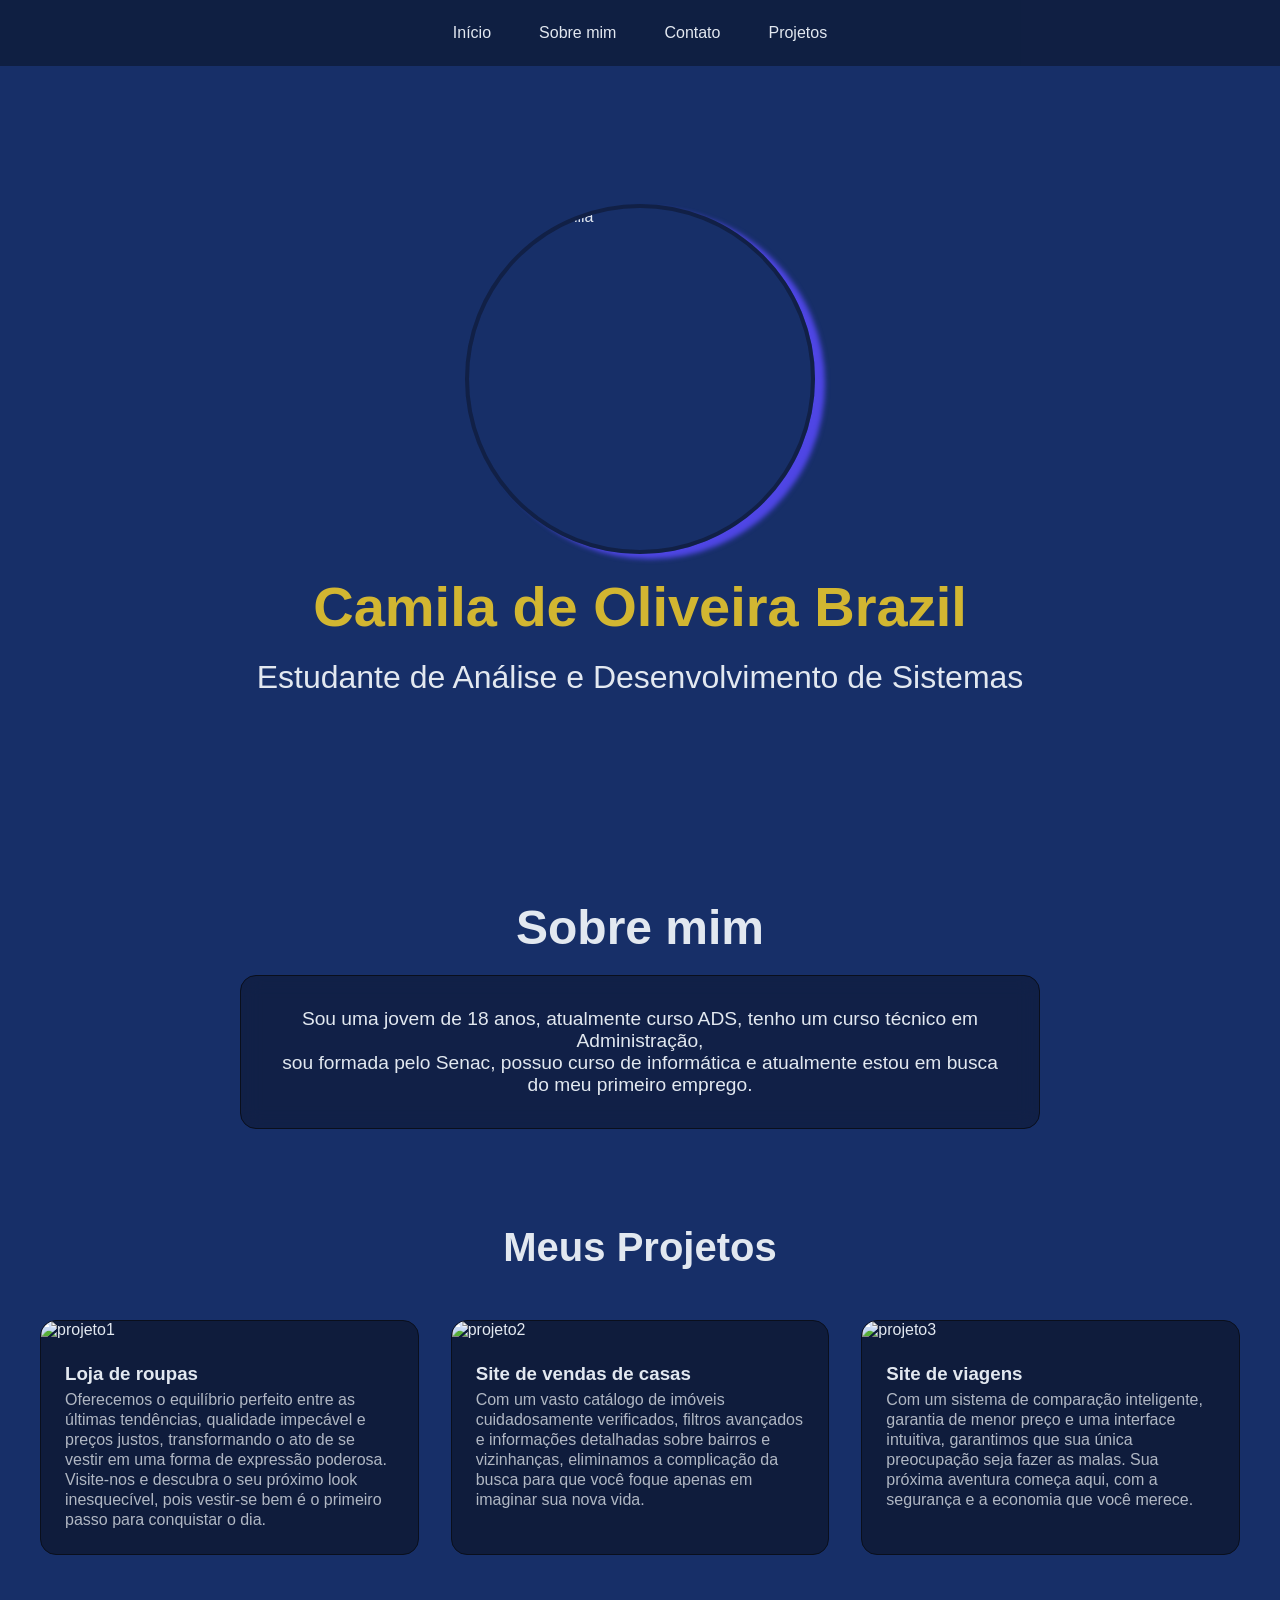
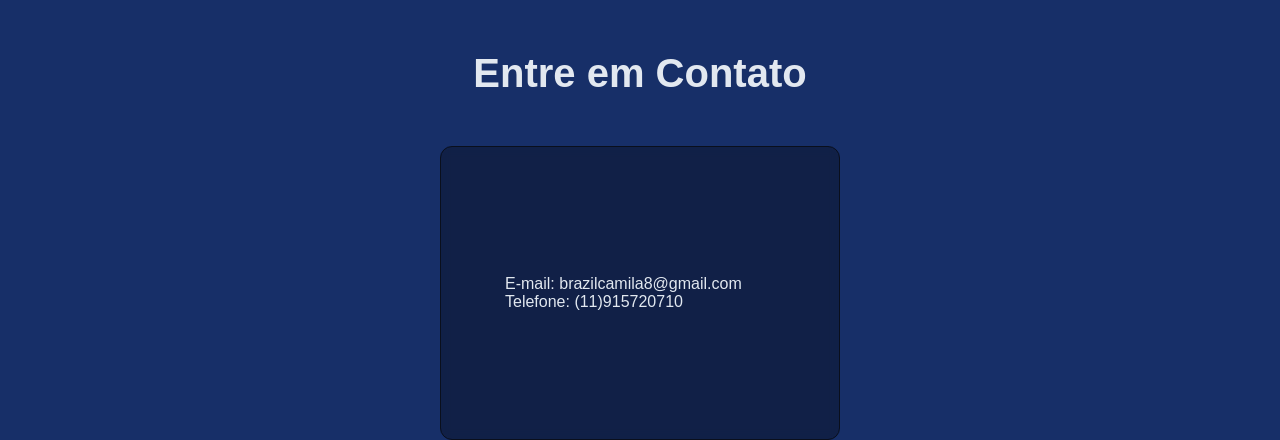
==== index.html @ e8c497ce "Add files via upload" ====
<!DOCTYPE html>
<html lang="pt-br">
<head>
    <meta charset="UTF-8">
    <meta name="viewport" content="width=device-width, initial-scale=1.0">
    <title>Portifólio</title>
    <link rel="stylesheet" href="style.css">
</head>

<body>
    <nav class="navegacao">
        <ul class="menu">
            <li>
                <a href="#inicio" class="menuLink">Início</a>
            </li>
            <li>
                <a href="#sobremim" class="menuLink">Sobre mim</a>
            </li>
            <li>
                <a href="#contato" class="menuLink">Contato</a>
            </li>
            <li>
                <a href="#projetos" class="menuLink">Projetos</a>
            </li>
        </ul>

    </nav>
    <main id="inicio" class="cabecalho">
            <img src="img1/camilavv.jpeg" alt="Foto de Camila" class="foto_perfil">
            <h1>Camila de Oliveira Brazil</h1>
            <p class="cabecalhosub">Estudante de Análise e Desenvolvimento de Sistemas</p>
    </main>

    <section id="sobremim" class="sobremim">
        <h2 class="sobretitulo">Sobre mim</h2>
        <div class="sobre-caixa">
            <p class="sobre-paragrafo">
                Sou uma jovem de 18 anos, atualmente curso ADS, tenho um curso técnico em Administração, <br> 
                sou formada pelo Senac, possuo curso de informática e atualmente estou em busca do meu primeiro emprego.
            </p>
        </div>
    </section>

    <section id="projetos" class="projetos">
        <h2 class="projetos-titulo">Meus Projetos</h2>
        <div class="projetos-caixa">

            <div class="projetos-card">
                <img src="img1/lojaroupa.jpg" alt="projeto1" class="projetos-imagem">
                <div class="caixa-textos-projetos">
                 <h3 class="inf-projetos">Loja de roupas</h3>
                 <p class="paragrafo-projetos">Oferecemos o equilíbrio perfeito entre as últimas tendências, qualidade impecável e preços justos, transformando o ato de se vestir em uma forma de expressão poderosa. Visite-nos e descubra o seu próximo look inesquecível, pois vestir-se bem é o primeiro passo para conquistar o dia.</p>
                </div>
            </div>

            <div class="projetos-card">
                <img src="img1/lojacasav.jpg" alt="projeto2" class="projetos-imagem">
                <div class="caixa-textos-projetos">
                 <h3 class="inf-projetos">Site de vendas de casas</h3>
                 <p class="paragrafo-projetos">Com um vasto catálogo de imóveis cuidadosamente verificados, filtros avançados e informações detalhadas sobre bairros e vizinhanças, eliminamos a complicação da busca para que você foque apenas em imaginar sua nova vida.</p>
                </div>
            </div>

            <div class="projetos-card">
                <img src="img1/viagem.jpg" alt="projeto3" class="projetos-imagem">
                <div class="caixa-textos-projetos">
                 <h3 class="inf-projetos">Site de viagens</h3>
                 <p class="paragrafo-projetos"> Com um sistema de comparação inteligente, garantia de menor preço e uma interface intuitiva, garantimos que sua única preocupação seja fazer as malas. Sua próxima aventura começa aqui, com a segurança e a economia que você merece.</p>
                </div>
            </div>


        </div>
    </section>

    <section id="contato" class="contato">
        <h2 class="contatos-titulo">Entre em Contato</h2>
        <div class="grupo-form">
            <p class="contatos">
                E-mail: brazilcamila8@gmail.com
                Telefone: (11)915720710
            </p>
        </div>
    </section>

</body>
</html>
---- style.css ----
* {
    margin: 0;
    padding: 0;
    box-sizing: border-box;
    font-family: Arial, Helvetica, sans-serif;
}

html {
    scroll-behavior: smooth;

}

:root {
   --primeira: #4f46e5;
   --segunda: #7c3aed;
   --escura: #172f68;
   --maisescura: #0a0f1c;
   --claro: #e2e8f0;
   --transparente: #0a0a0a1c;

}

body {
    background-color: var(--escura);
    color: #e2e8f0;
}

.navegacao {
    position: fixed;
    top: 0;
    background: #0a0f1c7c;
   width: 100%;
   z-index: 100;
   padding: 1.5rem;
}
.menu {
    display: flex;
    justify-content: center;
    list-style: none;
    gap: 3rem;
}

.menuLink {
    text-decoration: none;
    color: #e2e8f0;
    font-weight: 500;
    position: relative;
    padding: 0.5rem 0;

}

.menuLink::after{
    content: '';
    height: 2px;
    width: 0;
    position: absolute;
    bottom: 0;
    left: 0;
    background: linear-gradient(#e2ba06);
    transition: width 0.5s ease;
}

.menuLink:hover::after {
    width: 100%;
}

.cabecalho {
    min-height: 100vh;
    display: flex;
    justify-content: center;
    align-items: center;
    flex-direction: column;

}

.foto_perfil {
    width: 350px;
    max-width: 100%;
    height: 350px;
    box-shadow:10px 5px 5px #4f46e5;
    border-radius: 50%;
    border: 4px solid #0a0f1c71;
   align-items: center;
}

h1 {
    font-size: 3.5rem;
    color: #f5cf27d7;
    font-weight: bold;
    margin: 20px;
}

.cabecalhosub {
    font-size: 2rem;
    color: #e2e8f0;
}

.sobre {
    padding: 6rem 2rem;
}


.sobretitulo {
    font-size: 3rem;
    color: #e2e8f0;
    text-align: center;
    margin-bottom: 20px;

}

.sobre-caixa {
    padding: 2rem;
    max-width: 800px;
    margin: 0 auto;
    border-radius: 16px;
    border:  1px solid #0a0f1c;
    backdrop-filter: blur(10px);
    background: #0a0f1c6e;

}

.sobre-paragrafo {
    text-align: center;
    font-size: 1.2rem;

}

.projetos {
    padding: 6rem 2rem;
}
 
.projetos-titulo {
    text-align: center;
    font-size: 2.5rem;
    margin-bottom: 50px;

}

.projetos-card:hover {
    box-shadow: 0 10px 20px rgba(79, 70, 229, 0.2);
    transform: translateY(-10px) scale(1.03);
}

.projetos-caixa {
    display: grid;
    grid-template-columns: repeat(auto-fit, minmax(300px, 1fr));
    gap: 2rem;
    max-width: 1200px;
    margin: 0 auto;
    flex-direction: row;
}

.projetos-imagem {
    height: 200px;
    width: 100%;
    object-fit: cover;

}
.inf-projetos {
    margin-bottom: 5px;
}

.paragrafo-projetos {
    color: #dee3e9c7;
    line-height: 1.25rem;
}

.projetos-card {
    background: #0a0f1c91;
    border-radius: 16px;
    backdrop-filter: 5px;
    border: 1px solid #0a0f1c;
    overflow: hidden;
    transition: all 0.5 ease;
    cursor: pointer;
}

.caixa-textos-projetos {
    padding: 1.5rem;
}

.contatos {
    padding: 6rem 2rem;
}

.contatos-titulo {
    text-align: center;
    font-size: 2.5rem;
    margin-bottom: 50px;
}

.grupo-form {
    padding: 2rem;
    max-width: 400px;
    margin: 0 auto;
    border-radius: 12px;
    border:  1px solid #0a0f1c;
    backdrop-filter: blur(5px);
    background: #0a0f1c6e;
}
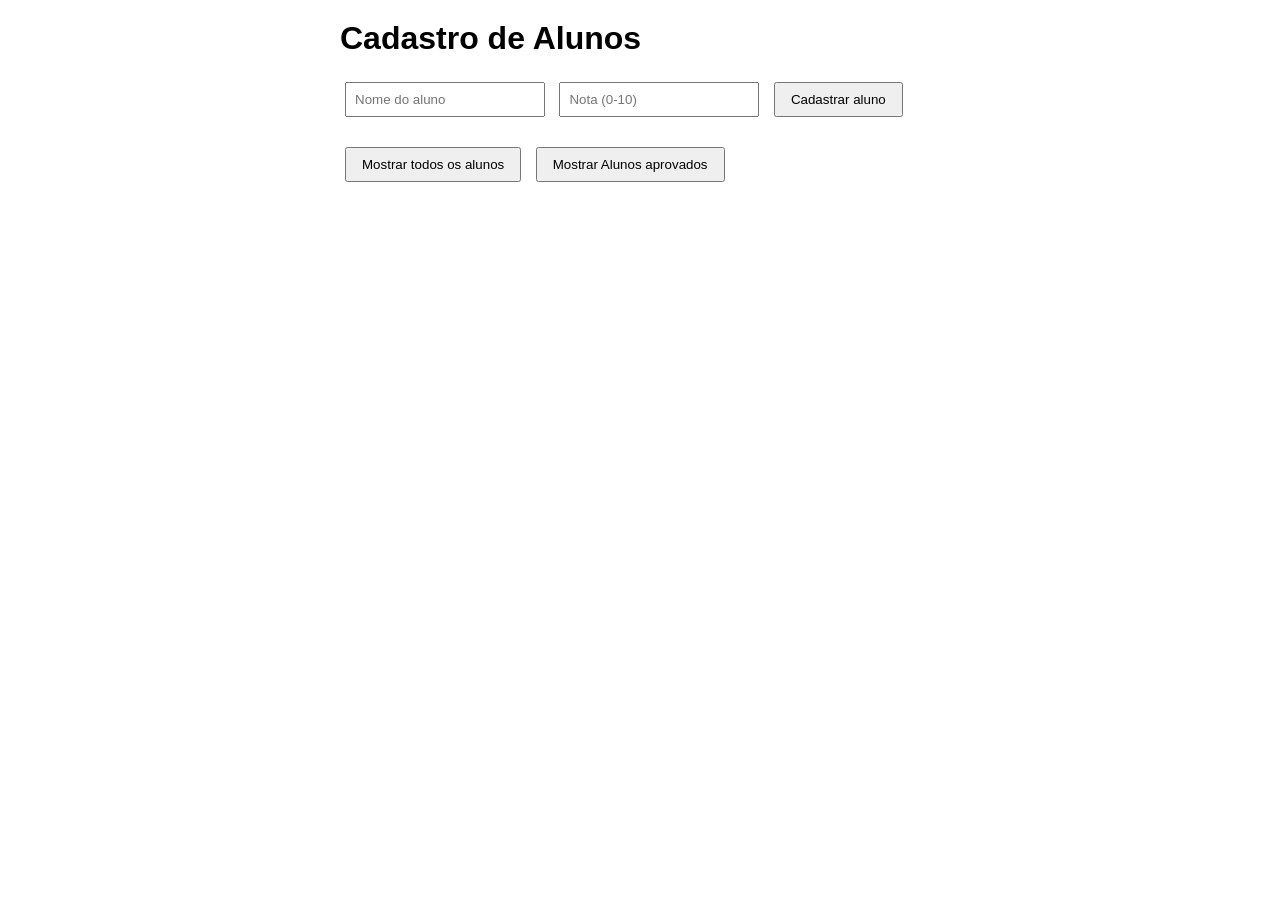
==== commit 73415bf6: "Add files via upload" ====
--- a/index.html
+++ b/index.html
@@ -1,87 +1,31 @@
 <!DOCTYPE html>
-<html lang="pt-br">
+<html lang="pt-BR">
 <head>
     <meta charset="UTF-8">
     <meta name="viewport" content="width=device-width, initial-scale=1.0">
-    <title>Portifólio</title>
+    <title>Atividade 02 DOM</title>
+
     <link rel="stylesheet" href="style.css">
+
 </head>
+<body>
+    <div class="container">
+        <h1>Cadastro de Alunos</h1>
+        
+        <div class="cadastro">
+            <input type="text" id="nome" placeholder="Nome do aluno">
+            <input type="number" id="nota" placeholder="Nota (0-10)" min="0" max="10">
+            <button onclick="cadastrarAluno()">Cadastrar aluno</button>
+        </div>
 
-<body>
-    <nav class="navegacao">
-        <ul class="menu">
-            <li>
-                <a href="#inicio" class="menuLink">Início</a>
-            </li>
-            <li>
-                <a href="#sobremim" class="menuLink">Sobre mim</a>
-            </li>
-            <li>
-                <a href="#contato" class="menuLink">Contato</a>
-            </li>
-            <li>
-                <a href="#projetos" class="menuLink">Projetos</a>
-            </li>
-        </ul>
+        <div class="filtros">
+            <button onclick="mostrarTodos()">Mostrar todos os alunos</button>
+            <button onclick="mostrarAprovados()">Mostrar Alunos aprovados</button>
+        </div>
 
-    </nav>
-    <main id="inicio" class="cabecalho">
-            <img src="img1/camilavv.jpeg" alt="Foto de Camila" class="foto_perfil">
-            <h1>Camila de Oliveira Brazil</h1>
-            <p class="cabecalhosub">Estudante de Análise e Desenvolvimento de Sistemas</p>
-    </main>
+        <div id="listaAlunos" class="lista"></div>
+    </div>
 
-    <section id="sobremim" class="sobremim">
-        <h2 class="sobretitulo">Sobre mim</h2>
-        <div class="sobre-caixa">
-            <p class="sobre-paragrafo">
-                Sou uma jovem de 18 anos, atualmente curso ADS, tenho um curso técnico em Administração, <br> 
-                sou formada pelo Senac, possuo curso de informática e atualmente estou em busca do meu primeiro emprego.
-            </p>
-        </div>
-    </section>
-
-    <section id="projetos" class="projetos">
-        <h2 class="projetos-titulo">Meus Projetos</h2>
-        <div class="projetos-caixa">
-
-            <div class="projetos-card">
-                <img src="img1/lojaroupa.jpg" alt="projeto1" class="projetos-imagem">
-                <div class="caixa-textos-projetos">
-                 <h3 class="inf-projetos">Loja de roupas</h3>
-                 <p class="paragrafo-projetos">Oferecemos o equilíbrio perfeito entre as últimas tendências, qualidade impecável e preços justos, transformando o ato de se vestir em uma forma de expressão poderosa. Visite-nos e descubra o seu próximo look inesquecível, pois vestir-se bem é o primeiro passo para conquistar o dia.</p>
-                </div>
-            </div>
-
-            <div class="projetos-card">
-                <img src="img1/lojacasav.jpg" alt="projeto2" class="projetos-imagem">
-                <div class="caixa-textos-projetos">
-                 <h3 class="inf-projetos">Site de vendas de casas</h3>
-                 <p class="paragrafo-projetos">Com um vasto catálogo de imóveis cuidadosamente verificados, filtros avançados e informações detalhadas sobre bairros e vizinhanças, eliminamos a complicação da busca para que você foque apenas em imaginar sua nova vida.</p>
-                </div>
-            </div>
-
-            <div class="projetos-card">
-                <img src="img1/viagem.jpg" alt="projeto3" class="projetos-imagem">
-                <div class="caixa-textos-projetos">
-                 <h3 class="inf-projetos">Site de viagens</h3>
-                 <p class="paragrafo-projetos"> Com um sistema de comparação inteligente, garantia de menor preço e uma interface intuitiva, garantimos que sua única preocupação seja fazer as malas. Sua próxima aventura começa aqui, com a segurança e a economia que você merece.</p>
-                </div>
-            </div>
-
-
-        </div>
-    </section>
-
-    <section id="contato" class="contato">
-        <h2 class="contatos-titulo">Entre em Contato</h2>
-        <div class="grupo-form">
-            <p class="contatos">
-                E-mail: brazilcamila8@gmail.com
-                Telefone: (11)915720710
-            </p>
-        </div>
-    </section>
-
+    <script src="script.js"></script>
 </body>
 </html>
--- a/style.css
+++ b/style.css
@@ -2,199 +2,54 @@
     margin: 0;
     padding: 0;
     box-sizing: border-box;
-    font-family: Arial, Helvetica, sans-serif;
-}
-
-html {
-    scroll-behavior: smooth;
-
-}
-
-:root {
-   --primeira: #4f46e5;
-   --segunda: #7c3aed;
-   --escura: #172f68;
-   --maisescura: #0a0f1c;
-   --claro: #e2e8f0;
-   --transparente: #0a0a0a1c;
-
 }
 
 body {
-    background-color: var(--escura);
-    color: #e2e8f0;
+    font-family: 'Franklin Gothic Medium', 'Arial Narrow', Arial, sans-serif;
+    padding: 20px;
 }
 
-.navegacao {
-    position: fixed;
-    top: 0;
-    background: #0a0f1c7c;
-   width: 100%;
-   z-index: 100;
-   padding: 1.5rem;
-}
-.menu {
-    display: flex;
-    justify-content: center;
-    list-style: none;
-    gap: 3rem;
+.container {
+    max-width: 600px;
+    margin: 0 auto;
 }
 
-.menuLink {
-    text-decoration: none;
-    color: #e2e8f0;
-    font-weight: 500;
-    position: relative;
-    padding: 0.5rem 0;
-
+.cadastro {
+    margin: 20px 0;
 }
 
-.menuLink::after{
-    content: '';
-    height: 2px;
-    width: 0;
-    position: absolute;
-    bottom: 0;
-    left: 0;
-    background: linear-gradient(#e2ba06);
-    transition: width 0.5s ease;
+input {
+    padding: 8px;
+    margin: 5px;
+    width: 200px;
 }
 
-.menuLink:hover::after {
-    width: 100%;
-}
-
-.cabecalho {
-    min-height: 100vh;
-    display: flex;
-    justify-content: center;
-    align-items: center;
-    flex-direction: column;
-
-}
-
-.foto_perfil {
-    width: 350px;
-    max-width: 100%;
-    height: 350px;
-    box-shadow:10px 5px 5px #4f46e5;
-    border-radius: 50%;
-    border: 4px solid #0a0f1c71;
-   align-items: center;
-}
-
-h1 {
-    font-size: 3.5rem;
-    color: #f5cf27d7;
-    font-weight: bold;
-    margin: 20px;
-}
-
-.cabecalhosub {
-    font-size: 2rem;
-    color: #e2e8f0;
-}
-
-.sobre {
-    padding: 6rem 2rem;
-}
-
-
-.sobretitulo {
-    font-size: 3rem;
-    color: #e2e8f0;
-    text-align: center;
-    margin-bottom: 20px;
-
-}
-
-.sobre-caixa {
-    padding: 2rem;
-    max-width: 800px;
-    margin: 0 auto;
-    border-radius: 16px;
-    border:  1px solid #0a0f1c;
-    backdrop-filter: blur(10px);
-    background: #0a0f1c6e;
-
-}
-
-.sobre-paragrafo {
-    text-align: center;
-    font-size: 1.2rem;
-
-}
-
-.projetos {
-    padding: 6rem 2rem;
-}
- 
-.projetos-titulo {
-    text-align: center;
-    font-size: 2.5rem;
-    margin-bottom: 50px;
-
-}
-
-.projetos-card:hover {
-    box-shadow: 0 10px 20px rgba(79, 70, 229, 0.2);
-    transform: translateY(-10px) scale(1.03);
-}
-
-.projetos-caixa {
-    display: grid;
-    grid-template-columns: repeat(auto-fit, minmax(300px, 1fr));
-    gap: 2rem;
-    max-width: 1200px;
-    margin: 0 auto;
-    flex-direction: row;
-}
-
-.projetos-imagem {
-    height: 200px;
-    width: 100%;
-    object-fit: cover;
-
-}
-.inf-projetos {
-    margin-bottom: 5px;
-}
-
-.paragrafo-projetos {
-    color: #dee3e9c7;
-    line-height: 1.25rem;
-}
-
-.projetos-card {
-    background: #0a0f1c91;
-    border-radius: 16px;
-    backdrop-filter: 5px;
-    border: 1px solid #0a0f1c;
-    overflow: hidden;
-    transition: all 0.5 ease;
+button {
+    padding: 8px 15px;
+    margin: 5px;
     cursor: pointer;
 }
 
-.caixa-textos-projetos {
-    padding: 1.5rem;
+.filtros {
+    margin: 15px 0;
 }
 
-.contatos {
-    padding: 6rem 2rem;
+.lista {
+    margin-top: 20px;
 }
 
-.contatos-titulo {
-    text-align: center;
-    font-size: 2.5rem;
-    margin-bottom: 50px;
+.aluno {
+    padding: 10px;
+    margin: 5px 0;
+    border-radius: 5px;
 }
 
-.grupo-form {
-    padding: 2rem;
-    max-width: 400px;
-    margin: 0 auto;
-    border-radius: 12px;
-    border:  1px solid #0a0f1c;
-    backdrop-filter: blur(5px);
-    background: #0a0f1c6e;
+.aprovado {
+    background-color: #d4edda;
+    color: #155724;
 }
+
+.reprovado {
+    background-color: #f8d7da;
+    color: #721c24;
+}
